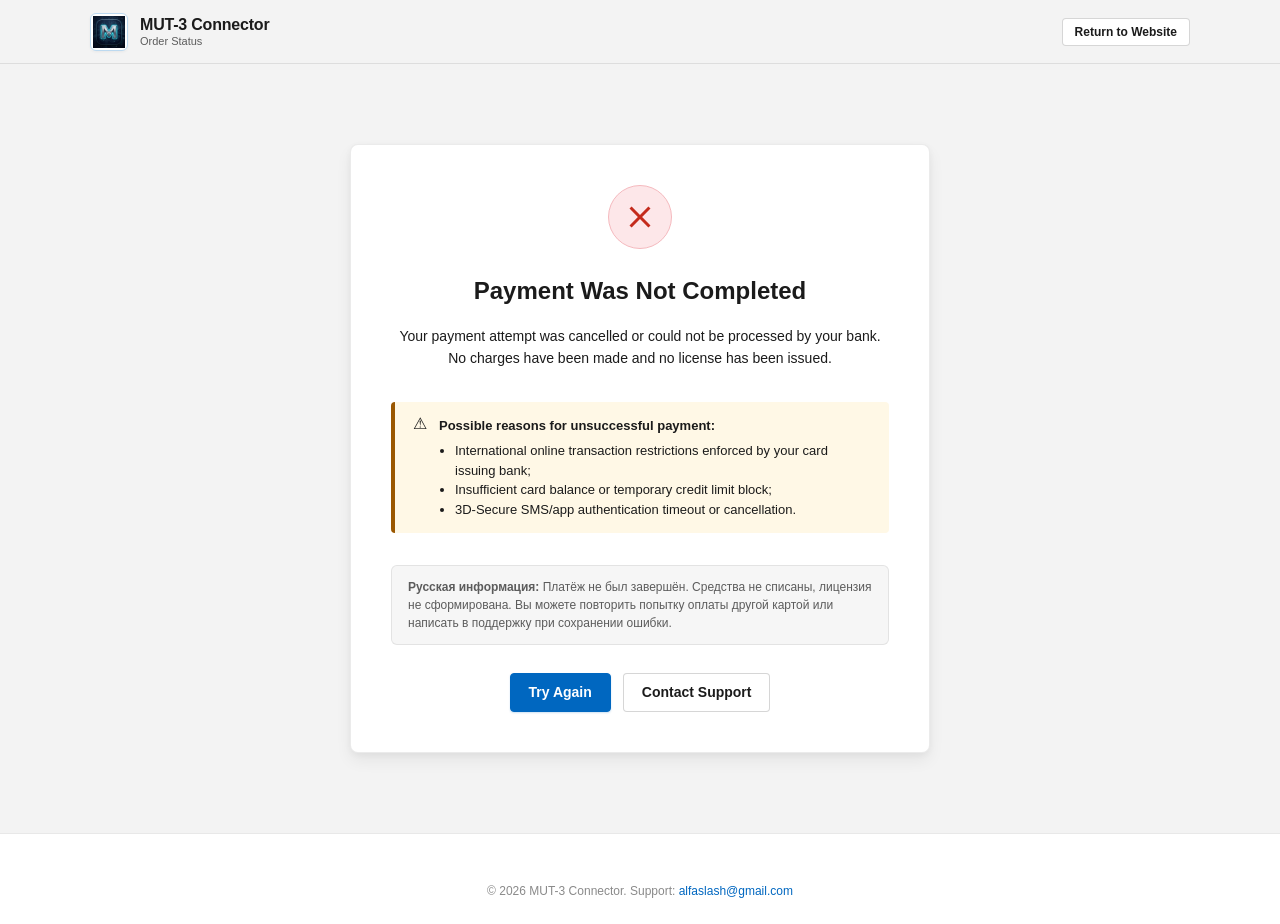
==== payment-failed/index.html @ 058eb1e2 "Deploy MUT-3 Connector landing page for GitHub Pages" ====
<!DOCTYPE html>
<html lang="en">
<head>
  <meta charset="UTF-8">
  <meta name="viewport" content="width=device-width, initial-scale=1.0">
  <title>Payment Incomplete — MUT-3 Connector</title>
  <meta name="robots" content="noindex, nofollow">
  <link rel="icon" type="image/x-icon" href="../favicon.ico">
  <link rel="stylesheet" href="../assets/css/styles.css">
</head>
<body>

  <!-- Site Header -->
  <header class="site-header">
    <div class="container header-inner">
      <a href="../" class="brand-link">
        <div class="brand-icon-tile">
          <img src="../assets/img/app_icon.png" alt="Logo" width="32" height="32">
        </div>
        <div class="brand-text">
          <span class="brand-title">MUT-3 Connector</span>
          <span class="brand-subtitle">Order Status</span>
        </div>
      </a>
      <div>
        <a href="../" class="btn btn-secondary btn-sm">Return to Website</a>
      </div>
    </div>
  </header>

  <main class="status-page-wrapper">
    <div class="status-card">
      <div class="status-icon-circle status-icon-failed">
        <svg viewBox="0 0 24 24" width="36" height="36" fill="currentColor">
          <path d="M19 6.41L17.59 5 12 10.59 6.41 5 5 6.41 10.59 12 5 17.59 6.41 19 12 13.41 17.59 19 19 17.59 13.41 12z"/>
        </svg>
      </div>

      <h1>Payment Was Not Completed</h1>
      <p style="color: var(--text-primary); font-weight: 500;">
        Your payment attempt was cancelled or could not be processed by your bank. No charges have been made and no license has been issued.
      </p>

      <div class="callout callout-warn" style="text-align: left; width: 100%;">
        <span class="callout-icon">⚠</span>
        <div style="font-size: 13px; line-height: 1.5;">
          <strong>Possible reasons for unsuccessful payment:</strong>
          <ul style="margin: 6px 0 0 16px;">
            <li>International online transaction restrictions enforced by your card issuing bank;</li>
            <li>Insufficient card balance or temporary credit limit block;</li>
            <li>3D-Secure SMS/app authentication timeout or cancellation.</li>
          </ul>
        </div>
      </div>

      <div style="background: var(--color-surface-sunken); border: 1px solid var(--stroke-card); border-radius: var(--radius-md); padding: 12px 16px; width: 100%; text-align: left; font-size: 12px; color: var(--text-secondary);">
        <strong>Русская информация:</strong> Платёж не был завершён. Средства не списаны, лицензия не сформирована. Вы можете повторить попытку оплаты другой картой или написать в поддержку при сохранении ошибки.
      </div>

      <div class="status-card-actions">
        <a href="../#pricing" class="btn btn-primary">
          Try Again
        </a>
        <a href="mailto:alfaslash@gmail.com?subject=Payment%20Issue%20MUT-3%20Connector" class="btn btn-secondary">
          Contact Support
        </a>
      </div>
    </div>
  </main>

  <!-- Site Footer -->
  <footer class="site-footer">
    <div class="container" style="text-align: center;">
      <p style="font-size: 12px; color: var(--text-tertiary);">
        &copy; 2026 MUT-3 Connector. Support: <a href="mailto:alfaslash@gmail.com">alfaslash@gmail.com</a>
      </p>
    </div>
  </footer>

</body>
</html>
---- assets/css/styles.css ----
/* ===================================================================
   MUT-3 Connector — Windows 11 Fluent 2 Design System
   Matches MUT-3 Connector WPF application styling & tokens.
   =================================================================== */

:root {
  /* Mica & Surfaces */
  --color-mica-base: #F3F3F3;
  --color-surface-sunken: #F6F6F6;
  --color-card: #FFFFFF;
  --color-card-alt: #FBFBFB;

  /* Strokes */
  --stroke-card: rgba(0, 0, 0, 0.08);
  --stroke-divider: rgba(0, 0, 0, 0.09);
  --stroke-strong: rgba(0, 0, 0, 0.16);
  --stroke-focus: #0067C0;

  /* Typography Colors */
  --text-primary: #1B1B1B;
  --text-secondary: #5C5C5C;
  --text-tertiary: #8A8A8A;
  --text-disabled: #A5A5A5;

  /* Fluent Blue Accent */
  --accent: #0067C0;
  --accent-hover: #0078D4;
  --accent-press: #005BA1;
  --accent-tint-bg: #EAF3FB;
  --accent-tint-stroke: #BCD9F0;

  /* Status Colors */
  --success: #107C10;
  --success-hover: #0E6A0E;
  --success-tint: #E6F4EA;
  --success-stroke: #BDE0BD;

  --warn: #9A5700;
  --warn-tint: #FFF8E6;
  --warn-stroke: #F3D488;

  --danger: #C42B1C;
  --danger-tint: #FDE7E9;
  --danger-stroke: #F5B9BE;

  /* Terminal Colors */
  --term-bg: #1C1C1C;
  --term-stroke: #2A2A2A;
  --term-text: #D4D4D4;
  --term-time: #7A7A7A;
  --term-info: #9EC5FE;
  --term-ok: #85D996;
  --term-warn: #FFCA8A;

  /* Typography */
  --font-body: "Segoe UI Variable Text", "Segoe UI", -apple-system, BlinkMacSystemFont, "Roboto", "Helvetica Neue", Arial, sans-serif;
  --font-mono: "Cascadia Code", "Consolas", "Segoe UI Mono", monospace;

  /* Geometry & Spacing */
  --radius-sm: 4px;
  --radius-md: 6px;
  --radius-lg: 8px;
  --radius-pill: 9999px;

  --shadow-card: 0 2px 4px rgba(0, 0, 0, 0.03), 0 1px 2px rgba(0, 0, 0, 0.05);
  --shadow-elevation: 0 8px 16px rgba(0, 0, 0, 0.06), 0 2px 6px rgba(0, 0, 0, 0.04);
  --shadow-dropdown: 0 12px 28px rgba(0, 0, 0, 0.12), 0 2px 8px rgba(0, 0, 0, 0.08);

  --max-width: 1140px;
  --header-height: 64px;
}

/* Base Reset & Smooth Rendering */
*, *::before, *::after {
  box-sizing: border-box;
  margin: 0;
  padding: 0;
}

html {
  font-family: var(--font-body);
  font-size: 15px;
  line-height: 1.5;
  color: var(--text-primary);
  background-color: var(--color-mica-base);
  scroll-behavior: smooth;
  -webkit-font-smoothing: antialiased;
  -moz-osx-font-smoothing: grayscale;
}

body {
  min-height: 100vh;
  display: flex;
  flex-direction: column;
  overflow-x: hidden;
  background-color: var(--color-mica-base);
}

a {
  color: var(--accent);
  text-decoration: none;
  transition: color 0.15s ease;
}

a:hover {
  color: var(--accent-hover);
  text-decoration: underline;
}

a:focus-visible, button:focus-visible, select:focus-visible, input:focus-visible {
  outline: 2px solid var(--accent);
  outline-offset: 2px;
}

img {
  max-width: 100%;
  height: auto;
  display: block;
}

/* Container */
.container {
  width: 100%;
  max-width: var(--max-width);
  margin-left: auto;
  margin-right: auto;
  padding-left: 20px;
  padding-right: 20px;
}

/* ===================================================================
   Header & Navigation
   =================================================================== */

.site-header {
  position: sticky;
  top: 0;
  z-index: 100;
  height: var(--header-height);
  background: rgba(243, 243, 243, 0.88);
  backdrop-filter: blur(16px);
  -webkit-backdrop-filter: blur(16px);
  border-bottom: 1px solid var(--stroke-divider);
  transition: background-color 0.2s ease, box-shadow 0.2s ease;
}

.site-header.scrolled {
  background: rgba(255, 255, 255, 0.95);
  box-shadow: 0 1px 4px rgba(0, 0, 0, 0.05);
}

.header-inner {
  height: 100%;
  display: flex;
  align-items: center;
  justify-content: space-between;
}

.brand-link {
  display: flex;
  align-items: center;
  gap: 12px;
  text-decoration: none;
  color: var(--text-primary);
}

.brand-link:hover {
  text-decoration: none;
}

.brand-icon-tile {
  width: 38px;
  height: 38px;
  background: #FFFFFF;
  border: 1px solid var(--accent-tint-stroke);
  border-radius: var(--radius-md);
  display: flex;
  align-items: center;
  justify-content: center;
  box-shadow: 0 1px 3px rgba(0, 0, 0, 0.05);
  overflow: hidden;
}

.brand-icon-tile img {
  width: 32px;
  height: 32px;
  object-fit: contain;
}

.brand-text {
  display: flex;
  flex-direction: column;
}

.brand-title {
  font-size: 16px;
  font-weight: 600;
  letter-spacing: -0.2px;
  line-height: 1.2;
}

.brand-subtitle {
  font-size: 11px;
  color: var(--text-secondary);
  line-height: 1.2;
}

/* Navigation Links */
.nav-menu {
  display: flex;
  align-items: center;
  gap: 6px;
  list-style: none;
}

.nav-link {
  display: inline-block;
  padding: 6px 10px;
  font-size: 13px;
  font-weight: 500;
  color: var(--text-secondary);
  border-radius: var(--radius-sm);
  transition: all 0.15s ease;
  text-decoration: none;
}

.nav-link:hover {
  color: var(--text-primary);
  background: rgba(0, 0, 0, 0.04);
  text-decoration: none;
}

/* Header Actions */
.header-actions {
  display: flex;
  align-items: center;
  gap: 10px;
}

/* Language Selector (Fluent style) */
.lang-selector-btn {
  display: flex;
  align-items: center;
  gap: 6px;
  padding: 5px 10px;
  font-size: 13px;
  font-weight: 500;
  color: var(--text-primary);
  background: #FFFFFF;
  border: 1px solid var(--stroke-strong);
  border-radius: var(--radius-sm);
  cursor: pointer;
  transition: all 0.15s ease;
}

.lang-selector-btn:hover {
  background: var(--color-surface-sunken);
  border-color: var(--accent);
}

.lang-selector-btn svg {
  width: 14px;
  height: 14px;
  fill: var(--text-secondary);
}

/* Mobile Menu Toggle */
.mobile-toggle {
  display: none;
  background: transparent;
  border: none;
  width: 36px;
  height: 36px;
  border-radius: var(--radius-sm);
  cursor: pointer;
  padding: 6px;
}

.mobile-toggle svg {
  width: 24px;
  height: 24px;
  fill: var(--text-primary);
}

/* ===================================================================
   Buttons & Chips (Fluent UI tokens)
   =================================================================== */

.btn {
  display: inline-flex;
  align-items: center;
  justify-content: center;
  gap: 8px;
  padding: 8px 18px;
  font-family: inherit;
  font-size: 14px;
  font-weight: 600;
  border-radius: var(--radius-sm);
  border: 1px solid transparent;
  cursor: pointer;
  text-decoration: none;
  transition: background-color 0.12s ease, border-color 0.12s ease, transform 0.05s ease, box-shadow 0.12s ease;
  white-space: nowrap;
}

.btn:active {
  transform: scale(0.98);
}

/* Primary Accent CTA */
.btn-primary {
  background-color: var(--accent);
  color: #FFFFFF;
  border-color: var(--accent);
  box-shadow: 0 1px 2px rgba(0, 103, 192, 0.2);
}

.btn-primary:hover {
  background-color: var(--accent-hover);
  border-color: var(--accent-hover);
  color: #FFFFFF;
  text-decoration: none;
  box-shadow: 0 2px 4px rgba(0, 103, 192, 0.3);
}

.btn-primary:active {
  background-color: var(--accent-press);
}

/* Secondary Fluent Button */
.btn-secondary {
  background-color: #FFFFFF;
  color: var(--text-primary);
  border: 1px solid var(--stroke-strong);
}

.btn-secondary:hover {
  background-color: var(--color-surface-sunken);
  color: var(--text-primary);
  text-decoration: none;
}

/* Success Button */
.btn-success {
  background-color: var(--success);
  color: #FFFFFF;
  border-color: var(--success);
}

.btn-success:hover {
  background-color: var(--success-hover);
  border-color: var(--success-hover);
  color: #FFFFFF;
  text-decoration: none;
}

.btn-lg {
  padding: 12px 24px;
  font-size: 15px;
  border-radius: var(--radius-md);
}

.btn-sm {
  padding: 4px 12px;
  font-size: 12px;
}

/* Chips / Badges */
.badge {
  display: inline-flex;
  align-items: center;
  gap: 6px;
  padding: 3px 10px;
  font-size: 12px;
  font-weight: 600;
  border-radius: var(--radius-pill);
  line-height: 1.4;
}

.badge-accent {
  background-color: var(--accent-tint-bg);
  color: var(--accent);
  border: 1px solid var(--accent-tint-stroke);
}

.badge-success {
  background-color: var(--success-tint);
  color: var(--success);
  border: 1px solid var(--success-stroke);
}

.badge-warn {
  background-color: var(--warn-tint);
  color: var(--warn);
  border: 1px solid var(--warn-stroke);
}

/* ===================================================================
   Cards & Layout Components
   =================================================================== */

.card {
  background: var(--color-card);
  border: 1px solid var(--stroke-card);
  border-radius: var(--radius-lg);
  padding: 24px;
  box-shadow: var(--shadow-card);
  transition: transform 0.15s ease, box-shadow 0.15s ease;
}

.card:hover {
  box-shadow: var(--shadow-elevation);
}

/* HeroBand style from WPF */
.hero-band {
  background-color: var(--accent-tint-bg);
  border: 1px solid var(--accent-tint-stroke);
  border-radius: var(--radius-lg);
  padding: 20px 24px;
  display: flex;
  align-items: center;
  gap: 16px;
}

/* Callouts */
.callout {
  padding: 14px 18px;
  border-radius: var(--radius-sm);
  display: flex;
  gap: 12px;
  font-size: 13px;
  margin: 16px 0;
}

.callout-accent {
  background-color: var(--accent-tint-bg);
  border-left: 4px solid var(--accent);
  color: var(--text-primary);
}

.callout-warn {
  background-color: var(--warn-tint);
  border-left: 4px solid var(--warn);
  color: var(--text-primary);
}

.callout-success {
  background-color: var(--success-tint);
  border-left: 4px solid var(--success);
  color: var(--text-primary);
}

.callout-icon {
  font-size: 16px;
  line-height: 1;
  flex-shrink: 0;
}

/* Sections */
.section {
  padding: 72px 0;
}

.section-sunken {
  background-color: var(--color-surface-sunken);
  border-top: 1px solid var(--stroke-divider);
  border-bottom: 1px solid var(--stroke-divider);
}

.section-header {
  text-align: center;
  max-width: 680px;
  margin: 0 auto 48px;
}

.section-header .badge {
  margin-bottom: 12px;
}

.section-title {
  font-size: 28px;
  font-weight: 700;
  letter-spacing: -0.4px;
  color: var(--text-primary);
  margin-bottom: 10px;
}

.section-subtitle {
  font-size: 15px;
  color: var(--text-secondary);
}

/* ===================================================================
   Hero Section
   =================================================================== */

.hero-section {
  padding: 56px 0 64px;
  background: linear-gradient(180deg, rgba(234, 243, 251, 0.6) 0%, rgba(243, 243, 243, 1) 100%);
  border-bottom: 1px solid var(--stroke-divider);
}

.hero-grid {
  display: grid;
  grid-template-columns: 1.15fr 0.85fr;
  gap: 48px;
  align-items: center;
}

.hero-content {
  display: flex;
  flex-direction: column;
  gap: 18px;
}

.hero-badge-wrap {
  display: flex;
  align-items: center;
  gap: 8px;
}

.hero-title {
  font-size: 40px;
  font-weight: 800;
  line-height: 1.15;
  letter-spacing: -0.8px;
  color: var(--text-primary);
}

.hero-subtitle {
  font-size: 18px;
  line-height: 1.45;
  color: var(--text-secondary);
}

.hero-highlights {
  list-style: none;
  display: flex;
  flex-direction: column;
  gap: 8px;
  margin: 4px 0;
}

.hero-highlights li {
  display: flex;
  align-items: center;
  gap: 10px;
  font-size: 14px;
  color: var(--text-primary);
}

.hero-highlights svg {
  width: 16px;
  height: 16px;
  fill: var(--accent);
  flex-shrink: 0;
}

.hero-cta-box {
  display: flex;
  flex-direction: column;
  gap: 12px;
  margin-top: 6px;
}

.hero-cta-buttons {
  display: flex;
  align-items: center;
  gap: 12px;
  flex-wrap: wrap;
}

.hero-price-pill {
  display: inline-flex;
  align-items: center;
  gap: 8px;
  padding: 6px 14px;
  background: #FFFFFF;
  border: 1px solid var(--accent-tint-stroke);
  border-radius: var(--radius-pill);
  font-size: 13px;
  font-weight: 600;
  color: var(--accent);
}

.hero-subnotice {
  font-size: 12px;
  color: var(--text-tertiary);
}

/* Hero App Preview Card (Windows 11 Frame) */
.hero-preview {
  position: relative;
}

.app-window-frame {
  background: var(--color-card);
  border: 1px solid var(--stroke-strong);
  border-radius: var(--radius-lg);
  box-shadow: 0 16px 36px rgba(0, 0, 0, 0.1), 0 4px 12px rgba(0, 0, 0, 0.05);
  overflow: hidden;
}

.app-window-titlebar {
  height: 34px;
  background: #EBEBEB;
  border-bottom: 1px solid var(--stroke-divider);
  display: flex;
  align-items: center;
  justify-content: space-between;
  padding: 0 12px;
  user-select: none;
}

.app-window-title {
  display: flex;
  align-items: center;
  gap: 8px;
  font-size: 12px;
  font-weight: 500;
  color: var(--text-secondary);
}

.app-window-title img {
  width: 16px;
  height: 16px;
}

.app-window-controls {
  display: flex;
  align-items: center;
  gap: 8px;
}

.app-window-controls span {
  width: 10px;
  height: 10px;
  border-radius: 50%;
  display: inline-block;
  background: #CCCCCC;
}

.app-window-body {
  padding: 18px;
  background: var(--color-mica-base);
}

/* ===================================================================
   Overview & Stats
   =================================================================== */

.overview-grid {
  display: grid;
  grid-template-columns: 1fr 1fr;
  gap: 32px;
  align-items: start;
}

.overview-text {
  display: flex;
  flex-direction: column;
  gap: 16px;
  font-size: 15px;
  color: var(--text-secondary);
}

.overview-stats {
  display: grid;
  grid-template-columns: repeat(2, 1fr);
  gap: 16px;
}

.stat-card {
  background: #FFFFFF;
  border: 1px solid var(--stroke-card);
  border-radius: var(--radius-md);
  padding: 20px;
  text-align: center;
  box-shadow: var(--shadow-card);
}

.stat-value {
  font-size: 28px;
  font-weight: 800;
  color: var(--accent);
  margin-bottom: 4px;
  font-family: var(--font-mono);
}

.stat-label {
  font-size: 12px;
  font-weight: 600;
  color: var(--text-secondary);
  text-transform: uppercase;
  letter-spacing: 0.3px;
}

/* ===================================================================
   Features Grid
   =================================================================== */

.features-grid {
  display: grid;
  grid-template-columns: repeat(auto-fit, minmax(320px, 1fr));
  gap: 20px;
}

.feature-card {
  background: #FFFFFF;
  border: 1px solid var(--stroke-card);
  border-radius: var(--radius-lg);
  padding: 24px;
  box-shadow: var(--shadow-card);
  display: flex;
  flex-direction: column;
  gap: 12px;
  transition: transform 0.15s ease, box-shadow 0.15s ease, border-color 0.15s ease;
}

.feature-card:hover {
  transform: translateY(-2px);
  box-shadow: var(--shadow-elevation);
  border-color: var(--accent-tint-stroke);
}

.feature-icon-tile {
  width: 40px;
  height: 40px;
  border-radius: var(--radius-md);
  background: var(--accent-tint-bg);
  border: 1px solid var(--accent-tint-stroke);
  display: flex;
  align-items: center;
  justify-content: center;
  color: var(--accent);
}

.feature-icon-tile svg {
  width: 20px;
  height: 20px;
  fill: currentColor;
}

.feature-title {
  font-size: 16px;
  font-weight: 600;
  color: var(--text-primary);
}

.feature-desc {
  font-size: 13px;
  line-height: 1.5;
  color: var(--text-secondary);
}

/* ===================================================================
   Proof / Screenshots Section
   =================================================================== */

.proof-tabs {
  display: flex;
  justify-content: center;
  gap: 6px;
  border-bottom: 1px solid var(--stroke-divider);
  margin-bottom: 24px;
  overflow-x: auto;
  padding-bottom: 2px;
}

.proof-tab-btn {
  background: transparent;
  border: none;
  border-bottom: 2px solid transparent;
  padding: 10px 18px;
  font-family: inherit;
  font-size: 14px;
  font-weight: 600;
  color: var(--text-secondary);
  cursor: pointer;
  transition: all 0.15s ease;
  white-space: nowrap;
}

.proof-tab-btn:hover {
  color: var(--text-primary);
}

.proof-tab-btn.active {
  color: var(--accent);
  border-bottom-color: var(--accent);
}

.proof-content {
  background: #FFFFFF;
  border: 1px solid var(--stroke-card);
  border-radius: var(--radius-lg);
  padding: 16px;
  box-shadow: var(--shadow-elevation);
  max-width: 960px;
  margin: 0 auto;
}

.proof-slide {
  display: none;
}

.proof-slide.active {
  display: block;
}

.proof-image-wrapper {
  background: #111111;
  border-radius: var(--radius-md);
  overflow: hidden;
  display: flex;
  align-items: center;
  justify-content: center;
  border: 1px solid var(--stroke-strong);
  max-height: 540px;
}

.proof-image-wrapper img {
  width: 100%;
  height: 100%;
  max-height: 540px;
  object-fit: contain;
}

.proof-caption {
  margin-top: 14px;
  padding: 0 8px;
  font-size: 13px;
  color: var(--text-secondary);
  text-align: center;
}

/* ===================================================================
   Terminal Panel Component (Matches App Terminal)
   =================================================================== */

.terminal-panel {
  background-color: var(--term-bg);
  border: 1px solid var(--term-stroke);
  border-radius: var(--radius-md);
  padding: 14px 16px;
  font-family: var(--font-mono);
  font-size: 12px;
  color: var(--term-text);
  box-shadow: inset 0 1px 3px rgba(0, 0, 0, 0.4);
  line-height: 1.6;
}

.terminal-header {
  display: flex;
  justify-content: space-between;
  align-items: center;
  border-bottom: 1px solid var(--term-stroke);
  padding-bottom: 8px;
  margin-bottom: 8px;
  font-family: var(--font-body);
  font-size: 12px;
  font-weight: 600;
  color: #C8C8C8;
}

.terminal-line {
  display: flex;
  gap: 10px;
  margin-bottom: 4px;
}

.term-time { color: var(--term-time); }
.term-info { color: var(--term-info); }
.term-ok   { color: var(--term-ok); }
.term-warn { color: var(--term-warn); }

/* ===================================================================
   What You Receive Section
   =================================================================== */

.receive-grid {
  display: grid;
  grid-template-columns: repeat(auto-fit, minmax(280px, 1fr));
  gap: 20px;
}

.receive-item {
  background: #FFFFFF;
  border: 1px solid var(--stroke-card);
  border-radius: var(--radius-lg);
  padding: 24px;
  display: flex;
  gap: 16px;
  box-shadow: var(--shadow-card);
}

.receive-num {
  width: 32px;
  height: 32px;
  background: var(--accent-tint-bg);
  border: 1px solid var(--accent-tint-stroke);
  color: var(--accent);
  font-weight: 700;
  font-size: 14px;
  border-radius: 50%;
  display: flex;
  align-items: center;
  justify-content: center;
  flex-shrink: 0;
}

.receive-text h4 {
  font-size: 15px;
  font-weight: 600;
  color: var(--text-primary);
  margin-bottom: 6px;
}

.receive-text p {
  font-size: 13px;
  color: var(--text-secondary);
}

/* ===================================================================
   System Requirements & Compatibility
   =================================================================== */

.req-grid {
  display: grid;
  grid-template-columns: 1fr 1fr;
  gap: 24px;
}

.req-list {
  list-style: none;
  display: flex;
  flex-direction: column;
  gap: 14px;
}

.req-item {
  display: flex;
  align-items: flex-start;
  gap: 12px;
}

.req-item-icon {
  width: 22px;
  height: 22px;
  border-radius: 50%;
  background: var(--accent-tint-bg);
  border: 1px solid var(--accent-tint-stroke);
  color: var(--accent);
  display: flex;
  align-items: center;
  justify-content: center;
  font-size: 11px;
  font-weight: bold;
  flex-shrink: 0;
  margin-top: 2px;
}

.req-item-content h4 {
  font-size: 14px;
  font-weight: 600;
  color: var(--text-primary);
  margin-bottom: 2px;
}

.req-item-content p {
  font-size: 13px;
  color: var(--text-secondary);
}

/* Adapter Tags */
.adapter-tags {
  display: flex;
  flex-wrap: wrap;
  gap: 8px;
  margin: 14px 0;
}

.adapter-tag {
  background: #FFFFFF;
  border: 1px solid var(--stroke-strong);
  border-radius: var(--radius-sm);
  padding: 6px 12px;
  font-size: 12px;
  font-weight: 600;
  color: var(--text-primary);
  display: inline-flex;
  align-items: center;
  gap: 6px;
}

.adapter-tag svg {
  width: 14px;
  height: 14px;
  fill: var(--success);
}

/* ===================================================================
   Pricing Section
   =================================================================== */

.pricing-wrapper {
  max-width: 720px;
  margin: 0 auto;
}

.pricing-card {
  background: #FFFFFF;
  border: 2px solid var(--accent);
  border-radius: var(--radius-lg);
  padding: 36px 32px;
  box-shadow: var(--shadow-dropdown);
  display: flex;
  flex-direction: column;
  gap: 24px;
  position: relative;
}

.pricing-badge-top {
  position: absolute;
  top: -12px;
  left: 32px;
}

.pricing-header {
  display: flex;
  justify-content: space-between;
  align-items: flex-end;
  border-bottom: 1px solid var(--stroke-divider);
  padding-bottom: 20px;
}

.pricing-title-wrap h3 {
  font-size: 22px;
  font-weight: 700;
  color: var(--text-primary);
}

.pricing-title-wrap p {
  font-size: 13px;
  color: var(--text-secondary);
  margin-top: 4px;
}

.pricing-amount {
  text-align: right;
}

.price-main {
  font-size: 38px;
  font-weight: 800;
  color: var(--accent);
  line-height: 1;
}

.price-currency {
  font-size: 16px;
  font-weight: 600;
  color: var(--text-secondary);
  margin-left: 2px;
}

.price-sub {
  font-size: 13px;
  color: var(--text-tertiary);
  margin-top: 4px;
}

.pricing-features-list {
  list-style: none;
  display: grid;
  grid-template-columns: 1fr 1fr;
  gap: 12px;
}

.pricing-features-list li {
  display: flex;
  align-items: flex-start;
  gap: 8px;
  font-size: 13px;
  color: var(--text-primary);
}

.pricing-features-list svg {
  width: 16px;
  height: 16px;
  fill: var(--success);
  flex-shrink: 0;
  margin-top: 2px;
}

.pricing-action {
  display: flex;
  flex-direction: column;
  gap: 10px;
}

.pricing-disclaimer {
  font-size: 12px;
  color: var(--text-tertiary);
  line-height: 1.5;
  border-top: 1px solid var(--stroke-divider);
  padding-top: 16px;
}

.pricing-disclaimer strong {
  color: var(--text-secondary);
}

/* Payment Methods Banner */
.payment-methods-card {
  margin-top: 24px;
  background: var(--color-surface-sunken);
  border: 1px solid var(--stroke-card);
  border-radius: var(--radius-md);
  padding: 16px 20px;
  display: flex;
  flex-direction: column;
  gap: 6px;
  font-size: 13px;
}

.payment-methods-card h4 {
  font-size: 13px;
  font-weight: 600;
  color: var(--text-primary);
}

/* ===================================================================
   Delivery Section
   =================================================================== */

.delivery-steps {
  display: grid;
  grid-template-columns: repeat(auto-fit, minmax(240px, 1fr));
  gap: 20px;
  margin-bottom: 24px;
}

.delivery-step-card {
  background: #FFFFFF;
  border: 1px solid var(--stroke-card);
  border-radius: var(--radius-lg);
  padding: 24px;
  box-shadow: var(--shadow-card);
  display: flex;
  flex-direction: column;
  gap: 10px;
}

.delivery-step-card h4 {
  font-size: 15px;
  font-weight: 600;
  color: var(--text-primary);
}

.delivery-step-card p {
  font-size: 13px;
  color: var(--text-secondary);
}

/* ===================================================================
   FAQ Accordion
   =================================================================== */

.faq-list {
  max-width: 820px;
  margin: 0 auto;
  display: flex;
  flex-direction: column;
  gap: 12px;
}

.faq-item {
  background: #FFFFFF;
  border: 1px solid var(--stroke-card);
  border-radius: var(--radius-md);
  box-shadow: var(--shadow-card);
  overflow: hidden;
  transition: border-color 0.15s ease;
}

.faq-item:hover {
  border-color: var(--accent-tint-stroke);
}

.faq-question {
  width: 100%;
  padding: 16px 20px;
  display: flex;
  align-items: center;
  justify-content: space-between;
  gap: 16px;
  background: transparent;
  border: none;
  font-family: inherit;
  font-size: 15px;
  font-weight: 600;
  color: var(--text-primary);
  text-align: left;
  cursor: pointer;
}

.faq-question svg {
  width: 18px;
  height: 18px;
  fill: var(--text-secondary);
  transition: transform 0.2s ease;
  flex-shrink: 0;
}

.faq-item.open .faq-question svg {
  transform: rotate(180deg);
}

.faq-answer {
  max-height: 0;
  overflow: hidden;
  transition: max-height 0.25s ease-out, padding 0.25s ease;
  padding: 0 20px;
  font-size: 14px;
  line-height: 1.6;
  color: var(--text-secondary);
}

.faq-item.open .faq-answer {
  max-height: 300px;
  padding: 0 20px 18px;
}

/* ===================================================================
   Support & Seller Cards
   =================================================================== */

.support-grid {
  display: grid;
  grid-template-columns: repeat(auto-fit, minmax(280px, 1fr));
  gap: 20px;
}

.support-card {
  background: #FFFFFF;
  border: 1px solid var(--stroke-card);
  border-radius: var(--radius-lg);
  padding: 24px;
  box-shadow: var(--shadow-card);
  display: flex;
  flex-direction: column;
  gap: 10px;
}

.support-card h4 {
  font-size: 15px;
  font-weight: 600;
  color: var(--text-primary);
  display: flex;
  align-items: center;
  gap: 8px;
}

.support-card p {
  font-size: 13px;
  color: var(--text-secondary);
}

.support-card a {
  font-weight: 600;
  font-size: 14px;
}

/* Seller Information Card */
.seller-card {
  background: #FFFFFF;
  border: 1px solid var(--stroke-card);
  border-radius: var(--radius-lg);
  padding: 24px;
  margin-top: 32px;
  box-shadow: var(--shadow-card);
}

.seller-card h4 {
  font-size: 15px;
  font-weight: 600;
  color: var(--text-primary);
  margin-bottom: 12px;
  border-bottom: 1px solid var(--stroke-divider);
  padding-bottom: 8px;
}

.seller-info-grid {
  display: grid;
  grid-template-columns: repeat(auto-fit, minmax(220px, 1fr));
  gap: 16px;
  font-size: 13px;
}

.seller-info-item span {
  display: block;
  font-size: 11px;
  font-weight: 600;
  color: var(--text-tertiary);
  text-transform: uppercase;
  margin-bottom: 2px;
}

.seller-info-item strong {
  color: var(--text-primary);
  font-weight: 600;
}

/* ===================================================================
   Legal Pages Styling (/terms/, /privacy/, /refund/)
   =================================================================== */

.legal-page-header {
  padding: 48px 0 32px;
  border-bottom: 1px solid var(--stroke-divider);
  background: #FFFFFF;
}

.legal-content-wrapper {
  padding: 40px 0 64px;
  max-width: 840px;
  margin: 0 auto;
}

.legal-document {
  background: #FFFFFF;
  border: 1px solid var(--stroke-card);
  border-radius: var(--radius-lg);
  padding: 40px;
  box-shadow: var(--shadow-card);
}

.legal-document h1 {
  font-size: 26px;
  font-weight: 700;
  margin-bottom: 8px;
  color: var(--text-primary);
}

.legal-document .legal-meta {
  font-size: 12px;
  color: var(--text-tertiary);
  margin-bottom: 24px;
  border-bottom: 1px solid var(--stroke-divider);
  padding-bottom: 14px;
}

.legal-document h2 {
  font-size: 18px;
  font-weight: 600;
  color: var(--text-primary);
  margin: 28px 0 12px;
}

.legal-document h3 {
  font-size: 15px;
  font-weight: 600;
  color: var(--text-primary);
  margin: 18px 0 8px;
}

.legal-document p, .legal-document li {
  font-size: 14px;
  line-height: 1.65;
  color: #333333;
  margin-bottom: 12px;
}

.legal-document ul, .legal-document ol {
  margin-left: 24px;
  margin-bottom: 16px;
}

.legal-document li {
  margin-bottom: 6px;
}

.legal-lang-switch-box {
  display: flex;
  align-items: center;
  justify-content: space-between;
  background: var(--accent-tint-bg);
  border: 1px solid var(--accent-tint-stroke);
  border-radius: var(--radius-md);
  padding: 10px 16px;
  margin-bottom: 24px;
  font-size: 13px;
}

/* ===================================================================
   Payment Status Pages (Success & Failed)
   =================================================================== */

.status-page-wrapper {
  padding: 80px 20px;
  display: flex;
  align-items: center;
  justify-content: center;
  flex: 1;
}

.status-card {
  max-width: 580px;
  width: 100%;
  background: #FFFFFF;
  border: 1px solid var(--stroke-card);
  border-radius: var(--radius-lg);
  padding: 40px;
  box-shadow: var(--shadow-elevation);
  text-align: center;
  display: flex;
  flex-direction: column;
  align-items: center;
  gap: 16px;
}

.status-icon-circle {
  width: 64px;
  height: 64px;
  border-radius: 50%;
  display: flex;
  align-items: center;
  justify-content: center;
  margin-bottom: 8px;
}

.status-icon-success {
  background: var(--success-tint);
  border: 1px solid var(--success-stroke);
  color: var(--success);
}

.status-icon-failed {
  background: var(--danger-tint);
  border: 1px solid var(--danger-stroke);
  color: var(--danger);
}

.status-card h1 {
  font-size: 24px;
  font-weight: 700;
  color: var(--text-primary);
}

.status-card p {
  font-size: 14px;
  line-height: 1.6;
  color: var(--text-secondary);
}

.status-card-actions {
  display: flex;
  gap: 12px;
  margin-top: 12px;
  flex-wrap: wrap;
  justify-content: center;
}

/* ===================================================================
   Footer
   =================================================================== */

.site-footer {
  background: #FFFFFF;
  border-top: 1px solid var(--stroke-divider);
  padding: 48px 0 24px;
  margin-top: auto;
  font-size: 13px;
  color: var(--text-secondary);
}

.footer-top {
  display: grid;
  grid-template-columns: 1.5fr 1fr 1fr;
  gap: 40px;
  margin-bottom: 40px;
}

.footer-brand h4 {
  font-size: 16px;
  font-weight: 700;
  color: var(--text-primary);
  margin-bottom: 8px;
}

.footer-brand p {
  line-height: 1.5;
  color: var(--text-secondary);
}

.footer-col h5 {
  font-size: 13px;
  font-weight: 600;
  color: var(--text-primary);
  text-transform: uppercase;
  letter-spacing: 0.3px;
  margin-bottom: 14px;
}

.footer-links {
  list-style: none;
  display: flex;
  flex-direction: column;
  gap: 8px;
}

.footer-links a {
  color: var(--text-secondary);
}

.footer-links a:hover {
  color: var(--accent);
}

.footer-bottom {
  border-top: 1px solid var(--stroke-divider);
  padding-top: 24px;
  display: flex;
  flex-direction: column;
  gap: 12px;
}

.footer-disclaimer-note {
  font-size: 11px;
  line-height: 1.5;
  color: var(--text-tertiary);
}

.footer-copyright {
  font-size: 12px;
  color: var(--text-tertiary);
}

/* ===================================================================
   Responsive Media Queries
   =================================================================== */

@media (max-width: 992px) {
  .hero-grid {
    grid-template-columns: 1fr;
    gap: 36px;
  }

  .overview-grid {
    grid-template-columns: 1fr;
  }

  .req-grid {
    grid-template-columns: 1fr;
  }

  .footer-top {
    grid-template-columns: 1fr 1fr;
  }
}

@media (max-width: 768px) {
  .nav-menu {
    display: none;
    position: absolute;
    top: var(--header-height);
    left: 0;
    width: 100%;
    background: #FFFFFF;
    flex-direction: column;
    padding: 16px 20px;
    box-shadow: 0 8px 16px rgba(0, 0, 0, 0.08);
    border-bottom: 1px solid var(--stroke-divider);
    gap: 4px;
  }

  .nav-menu.open {
    display: flex;
  }

  .nav-link {
    width: 100%;
    padding: 10px 12px;
  }

  .mobile-toggle {
    display: block;
  }

  .hero-title {
    font-size: 30px;
  }

  .hero-subtitle {
    font-size: 16px;
  }

  .pricing-features-list {
    grid-template-columns: 1fr;
  }

  .pricing-header {
    flex-direction: column;
    align-items: flex-start;
    gap: 12px;
  }

  .pricing-amount {
    text-align: left;
  }

  .footer-top {
    grid-template-columns: 1fr;
  }

  .legal-document {
    padding: 24px 18px;
  }
}

@media (max-width: 480px) {
  .hero-cta-buttons {
    flex-direction: column;
    align-items: stretch;
  }

  .btn-lg {
    width: 100%;
  }

  .overview-stats {
    grid-template-columns: 1fr;
  }

  .status-card {
    padding: 24px 18px;
  }
}
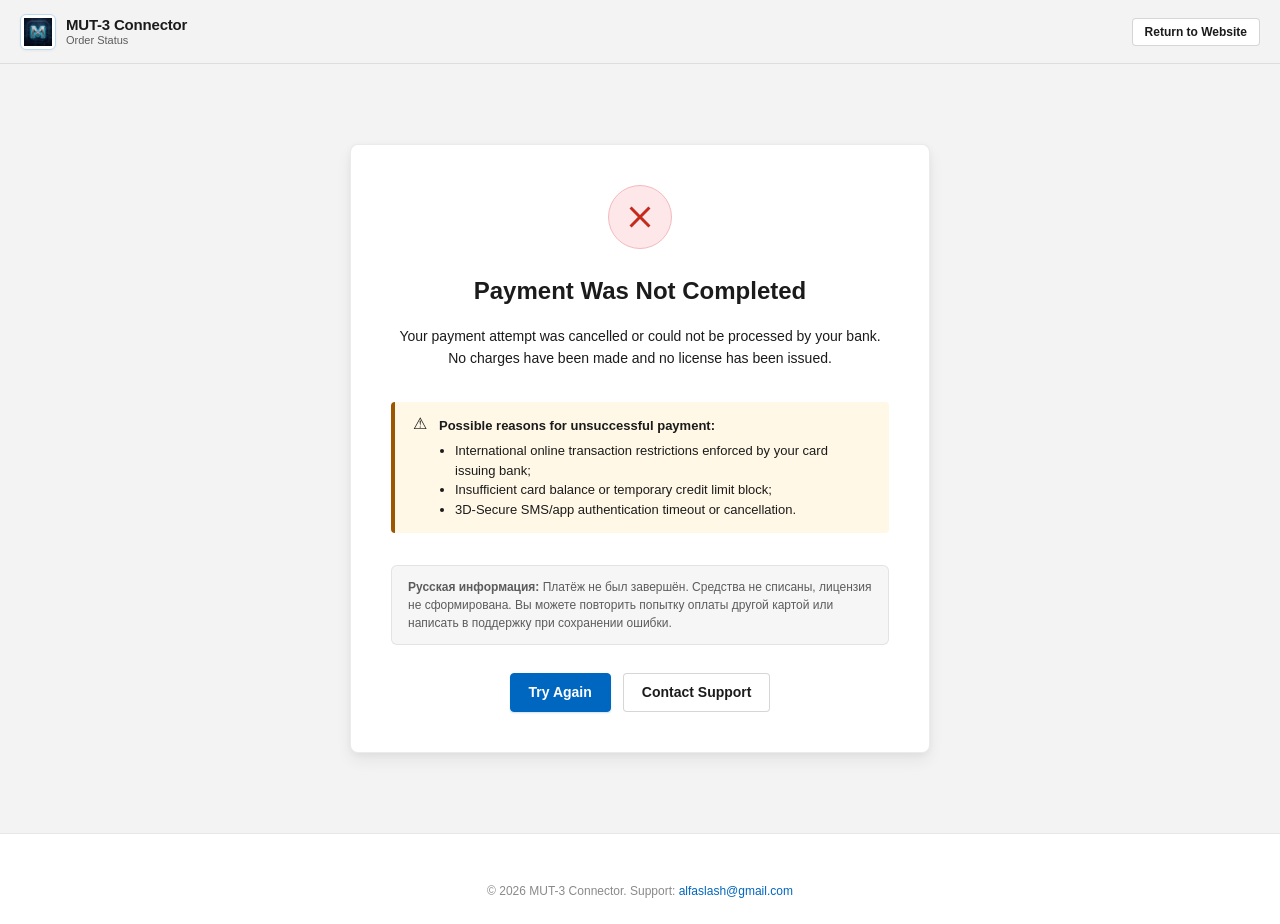
==== commit 492bd78a: "Update to v1.9.0, add Windows 7+ support, new README features, and Google Analytics script" ====
--- a/payment-failed/index.html
+++ b/payment-failed/index.html
@@ -7,6 +7,14 @@
   <meta name="robots" content="noindex, nofollow">
   <link rel="icon" type="image/x-icon" href="../favicon.ico">
   <link rel="stylesheet" href="../assets/css/styles.css">
+
+  <!-- Google Analytics / Google Tag Manager -->
+  <script async src="https://www.googletagmanager.com/gtm.js?id=GTM-K7C29KTD"></script>
+  <script>
+    window.dataLayer = window.dataLayer || [];
+    function gtag(){dataLayer.push(arguments);}
+    gtag('js', new Date());
+  </script>
 </head>
 <body>
 
--- a/assets/css/styles.css
+++ b/assets/css/styles.css
@@ -149,19 +149,26 @@
   box-shadow: 0 1px 4px rgba(0, 0, 0, 0.05);
 }
 
+.site-header .container {
+  max-width: 1280px;
+}
+
 .header-inner {
   height: 100%;
   display: flex;
   align-items: center;
   justify-content: space-between;
+  gap: 12px;
 }
 
 .brand-link {
   display: flex;
   align-items: center;
-  gap: 12px;
+  gap: 10px;
   text-decoration: none;
   color: var(--text-primary);
+  flex-shrink: 0;
+  white-space: nowrap;
 }
 
 .brand-link:hover {
@@ -169,8 +176,8 @@
 }
 
 .brand-icon-tile {
-  width: 38px;
-  height: 38px;
+  width: 36px;
+  height: 36px;
   background: #FFFFFF;
   border: 1px solid var(--accent-tint-stroke);
   border-radius: var(--radius-md);
@@ -179,49 +186,55 @@
   justify-content: center;
   box-shadow: 0 1px 3px rgba(0, 0, 0, 0.05);
   overflow: hidden;
+  flex-shrink: 0;
 }
 
 .brand-icon-tile img {
-  width: 32px;
-  height: 32px;
+  width: 28px;
+  height: 28px;
   object-fit: contain;
 }
 
 .brand-text {
   display: flex;
   flex-direction: column;
+  white-space: nowrap;
 }
 
 .brand-title {
-  font-size: 16px;
+  font-size: 15px;
   font-weight: 600;
   letter-spacing: -0.2px;
   line-height: 1.2;
+  white-space: nowrap;
 }
 
 .brand-subtitle {
   font-size: 11px;
   color: var(--text-secondary);
   line-height: 1.2;
+  white-space: nowrap;
 }
 
 /* Navigation Links */
 .nav-menu {
   display: flex;
   align-items: center;
-  gap: 6px;
+  gap: 2px;
   list-style: none;
+  flex-shrink: 1;
 }
 
 .nav-link {
   display: inline-block;
-  padding: 6px 10px;
+  padding: 6px 8px;
   font-size: 13px;
   font-weight: 500;
   color: var(--text-secondary);
   border-radius: var(--radius-sm);
   transition: all 0.15s ease;
   text-decoration: none;
+  white-space: nowrap;
 }
 
 .nav-link:hover {
@@ -234,7 +247,9 @@
 .header-actions {
   display: flex;
   align-items: center;
-  gap: 10px;
+  gap: 8px;
+  flex-shrink: 0;
+  white-space: nowrap;
 }
 
 /* Language Selector (Fluent style) */
@@ -1561,7 +1576,30 @@
   }
 }
 
-@media (max-width: 768px) {
+@media (min-width: 1025px) and (max-width: 1220px) {
+  .site-header .container {
+    padding-left: 14px;
+    padding-right: 14px;
+  }
+  .header-inner {
+    gap: 8px;
+  }
+  .brand-subtitle {
+    display: none;
+  }
+  .nav-menu {
+    gap: 1px;
+  }
+  .nav-link {
+    padding: 5px 6px;
+    font-size: 12.5px;
+  }
+  .header-actions {
+    gap: 6px;
+  }
+}
+
+@media (max-width: 1024px) {
   .nav-menu {
     display: none;
     position: absolute;
@@ -1571,9 +1609,10 @@
     background: #FFFFFF;
     flex-direction: column;
     padding: 16px 20px;
-    box-shadow: 0 8px 16px rgba(0, 0, 0, 0.08);
+    box-shadow: 0 8px 24px rgba(0, 0, 0, 0.1);
     border-bottom: 1px solid var(--stroke-divider);
     gap: 4px;
+    z-index: 1000;
   }
 
   .nav-menu.open {
@@ -1582,13 +1621,18 @@
 
   .nav-link {
     width: 100%;
-    padding: 10px 12px;
+    padding: 10px 14px;
+    font-size: 14px;
   }
 
   .mobile-toggle {
-    display: block;
-  }
-
+    display: flex;
+    align-items: center;
+    justify-content: center;
+  }
+}
+
+@media (max-width: 768px) {
   .hero-title {
     font-size: 30px;
   }
@@ -1620,6 +1664,15 @@
   }
 }
 
+@media (max-width: 520px) {
+  .site-header .btn-sm {
+    display: none;
+  }
+  .brand-subtitle {
+    display: none;
+  }
+}
+
 @media (max-width: 480px) {
   .hero-cta-buttons {
     flex-direction: column;
